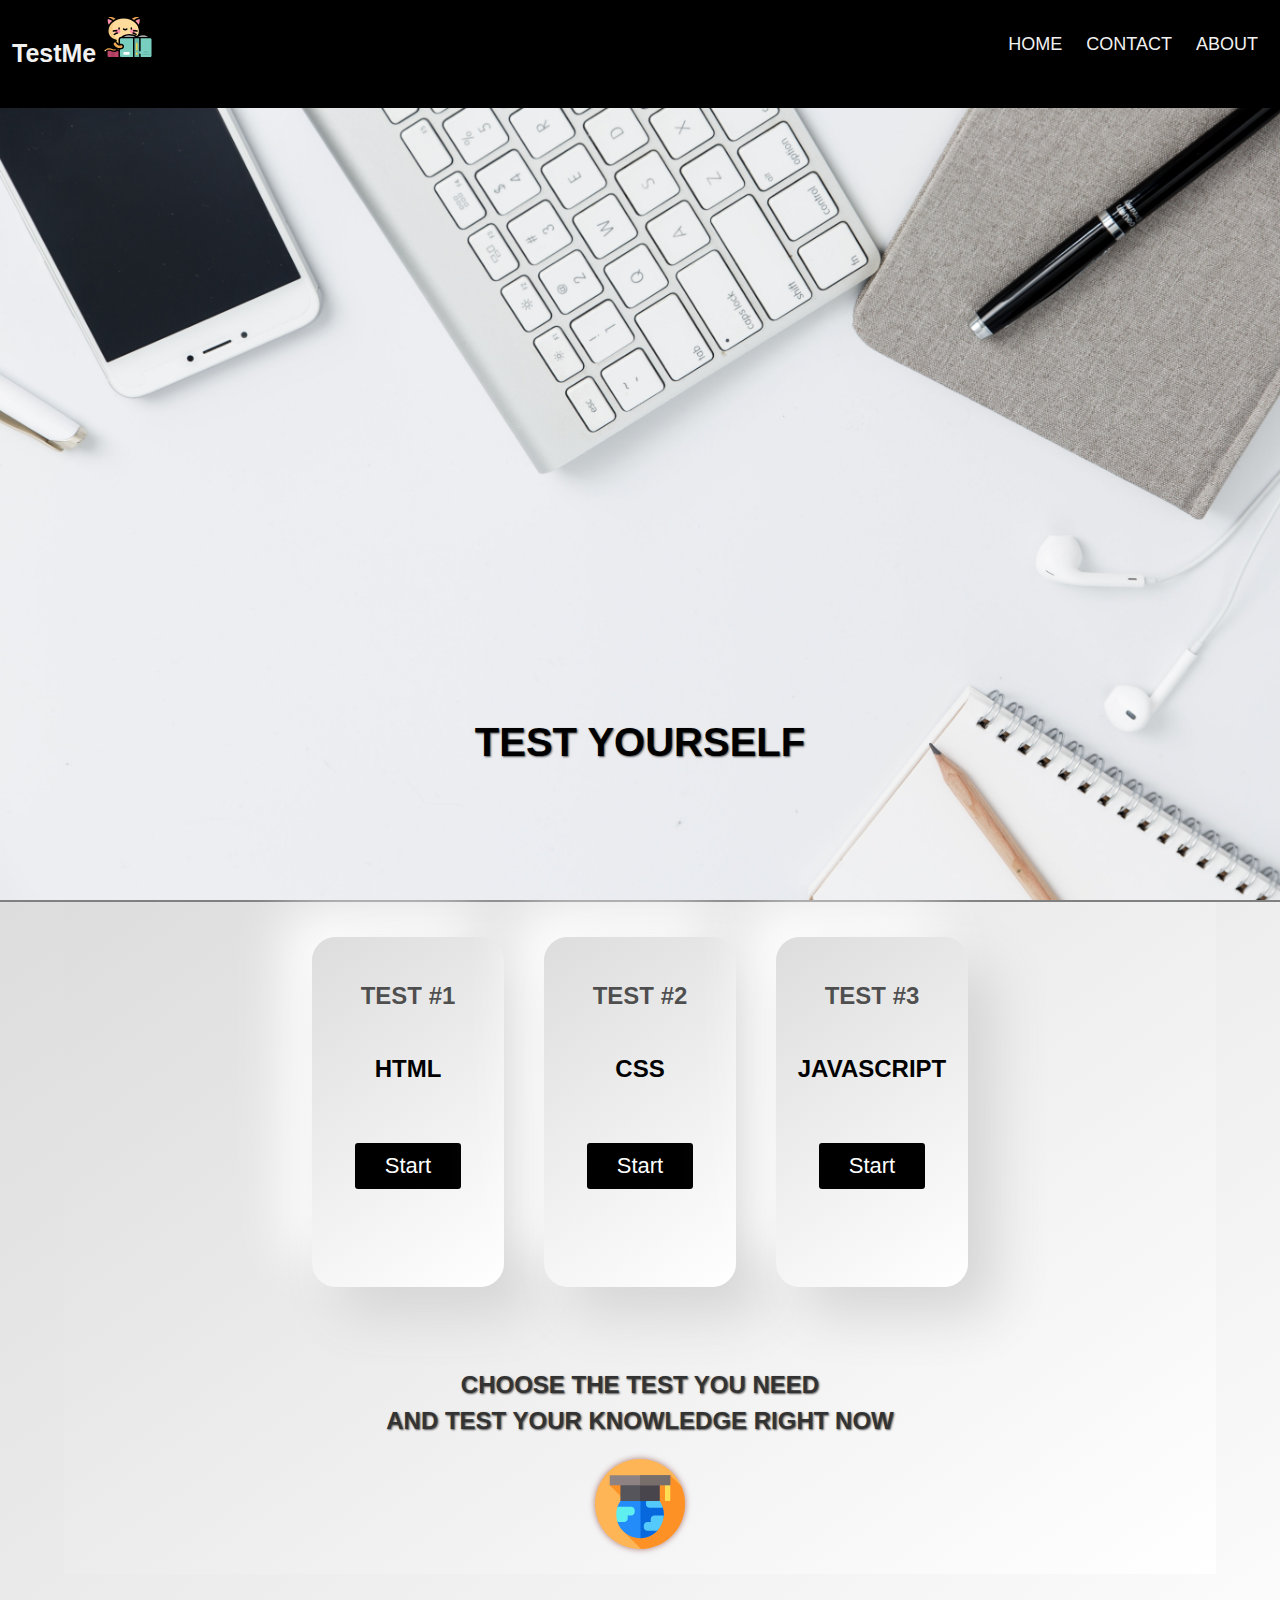
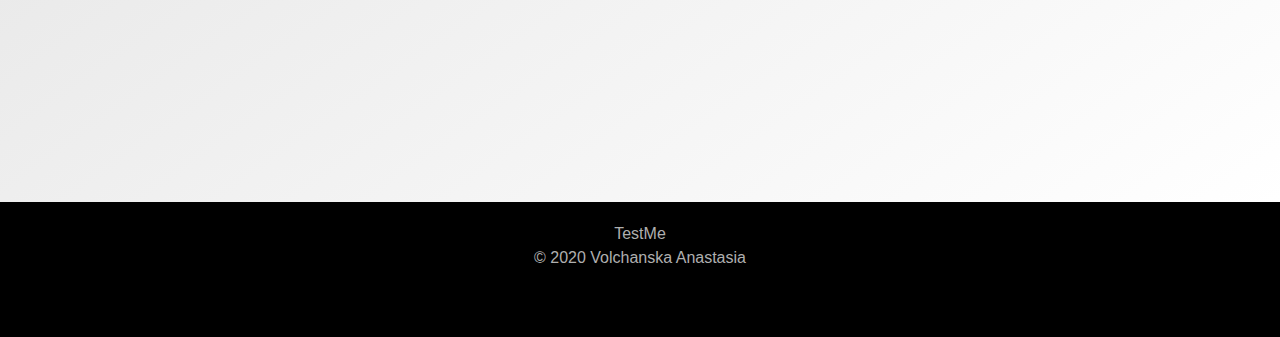
==== index.html @ 163ff126 "initial commit" ====
<!DOCTYPE html>
<html lang="en">
<head>
    <meta charset="UTF-8">
    <title>TestMe</title>
    <link rel="stylesheet" href="css/index.css">
    <script src="js/jquery-3.5.1.min.js"></script>
    <script src="js/index_page.js"></script>
</head>

<body>
<header>

        <a href="#default" class="logo">TestMe
        <img src="img/cat.svg"></a>
        <div class="header-right">
            <a  href="index.html">Home</a>
            <a href="#contact">Contact</a>
            <a href="#about">About</a>
        </div>

</header>
<div class="banner">
    <img src="img/banner.jpg" class="banner__img">
    <a class="banner__text" href="#section_test__link">Test Yourself</a>
</div>

<hr>
<!--<div class="quiz-container">
    <div id="quiz"></div>
</div>
<button id="previous">Previous Question</button>
<button id="next">Next Question</button>
<button id="submit">Submit Quiz</button>
<div id="results"></div>-->
<div class="section_test">
    <a class="section_test__link" name="section_test__link"></a>
    <div class="container">


<div class="section_test__area">

<div class="section_test__area_blocks">
    <div class="section_test__first section_test__area_block">

        <div class="section_test__area_block_title">
           <div> Test #1</div>
           <div><a href="tests/test-1.html">HTML</a></div>
            <button>Start</button>
        </div>
    </div>
    <div class="section_test__second section_test__area_block">
        <div class="section_test__area_block_title">
            <div> Test #2</div>
            <div><a>CSS</a></div>
            <button>Start</button>
        </div>

    </div>
    <div class="section_test__third section_test__area_block">
        <div class="section_test__area_block_title">
            <div> Test #3</div>
            <div><a>JavaScript</a></div>
            <button>Start</button>
        </div>
    </div>
</div>

<div class="section_test__area_text">
    <span>Choose the test you need <br>and test your knowledge right now</span>
</div>
<div class="section_test__area_icon">
    <img src="img/knowledge.svg" >
</div>
</div>

    </div>
</div>
<!--<button onclick="window.print()">Print this page</button>-->
<footer>
<div class="footer__section">
<span>TestMe</span>
<span>© 2020 Volchanska Anastasia </span>
</div>

</footer>
</body>
<script src="js/index.js"></script>
</html>
---- css/index.css ----
@font-face {
    font-family: 'Titillium Web', sans-serif;
    src: url("../fonts/TitilliumWeb-Regular.ttf"); /* Путь к файлу со шрифтом */
}

*{
    box-sizing: border-box;
    margin: 0 auto;
}

body{
    font-size: 20px;
    color: #333;
    font-weight: 300;
    text-align: center;
    font-family: 'Titillium Web', sans-serif;
}
a {
    text-decoration: none; /* Отменяем подчеркивание у ссылки */
    color: black;
}
.container {
    width: 90%;
    max-width: 1180px;
    background-color: white;
    margin: 0 auto;
    height: auto;
}

.question{
    font-size: 30px;
    margin-bottom: 10px;
}
.answers {
    margin-bottom: 20px;
    text-align: left;
    display: inline-block;
}
.answers label{
    display: block;
    margin-bottom: 10px;
}

button:hover{
    background-color: #444444;
}

.slide{
    position: absolute;
    left: 0px;
    top: 0px;
    width: 100%;
    z-index: 1;
    opacity: 0;
    transition: opacity 0.5s;
}
.active-slide{
    opacity: 1;
    z-index: 2;
}
.quiz-container{
    position: relative;
    height: 200px;
    margin-top: 40px;
}

header {
    overflow: hidden;
    background-color: black;
    height: 12vh;

    font-family: 'Titillium Web', sans-serif;

}

header a {
    float: left;
    color: #f1f1f1;
    text-align: center;
    padding: 12px;
    text-decoration: none;
    font-size: 18px;
    line-height: 25px;
    border-radius: 4px;

}
header img{
    width: 50px;
    height:auto;
}
header a.logo {
    font-size: 25px;
    font-weight: bold;

}

header span:hover {
    background-color: #f8f6f0;
    color: black;
}

header a.active {

    background-color: #cccac5;
    color: white;
}

.header-right {
    padding: 20px 10px;
    float: right;
    text-transform: uppercase;
}

.banner{
    height: 88vh;
    overflow: hidden;
    position: relative;
    text-align: center;
    color: black;
}

.banner__img{
    width: 100%;
    height: auto;
}

.banner__text{
    position: absolute;
    top: 80%;
    left: 50%;
    transform: translate(-50%, -50%);
    text-transform: uppercase;
    font-size: 2.5rem;
    font-weight: bold;
    text-shadow: 1px 1px 2px rgba(0, 0, 0, 0.65);
}
.section_test__area_text{
    text-transform: uppercase;
    font-size: 1.5rem;
    font-weight: bold;
    line-height: 150%;
    text-shadow: 1px 1px 2px rgba(0, 0, 0, 0.65);
}
.section_test{
    background: linear-gradient(145deg, #dddddd, #ffffff);
    height: 100vh;
}

.section_test__area{
    background: linear-gradient(145deg, #dddddd, #ffffff);
    display: flex;
    flex-direction: column;
}
.section_test__area_blocks{
    display: flex;
    flex-direction: row;
    margin-top: 35px;
}
hr{
   height:2px;
    border-width:0;
    color:gray;
    background-color:gray;
}
.section_test__area_block{
    width: 15vw;
    height: 350px;
    border-radius: 24px;
    background: linear-gradient(145deg, #dddddd, #ffffff);
    box-shadow:  27px 27px 54px #d5d5d5,
    -27px -27px 54px #ffffff;
    margin: 0px 20px 80px 20px;
    display: flex;
    flex-direction: column;
}

.section_test__area_block:hover{
    -webkit-box-shadow: 0px 24px 41px 0px rgba(158,158,158,0.73);
    -moz-box-shadow: 0px 24px 41px 0px rgba(158,158,158,0.73);
    box-shadow: 0px 24px 41px 0px rgba(158,158,158,0.73);
}
.section_test__area_icon img{
    width: 90px;
    height: 90px;
    margin: 20px;
    filter: drop-shadow(0 0 3px rgba(100,0,0,0.5));
}
.section_test__area_block_title div{
    margin-top: 45px;
    text-transform: uppercase;
    font-size: 1.5rem;
    font-weight: bold;
    color: rgba(28, 28, 28, 0.76);
}
.section_test__area_block_title button{
    font-size: 22px;
    color: white;
    background-color: black;
    border: 0px;

    border-radius: 3px;
    padding: 10px 30px 10px 30px;
    cursor: pointer;
    margin-top:60px;
}
footer{
    height: 15vh;
    background-color: black;
}
footer .footer__section{
    width: 70vw;
    margin: 0 auto;
    display: flex;
    flex-direction: column;
    text-align: center;
    padding: 20px;
    color: #afafaf;
    font-family: 'Titillium Web', sans-serif;
    font-size: 1rem;
    line-height: 1.5rem;

}
@media screen and (max-width: 500px) {
    .header a {
        float: none;
        display: block;
        text-align: left;
    }
    .header-right {
        float: none;
    }
}
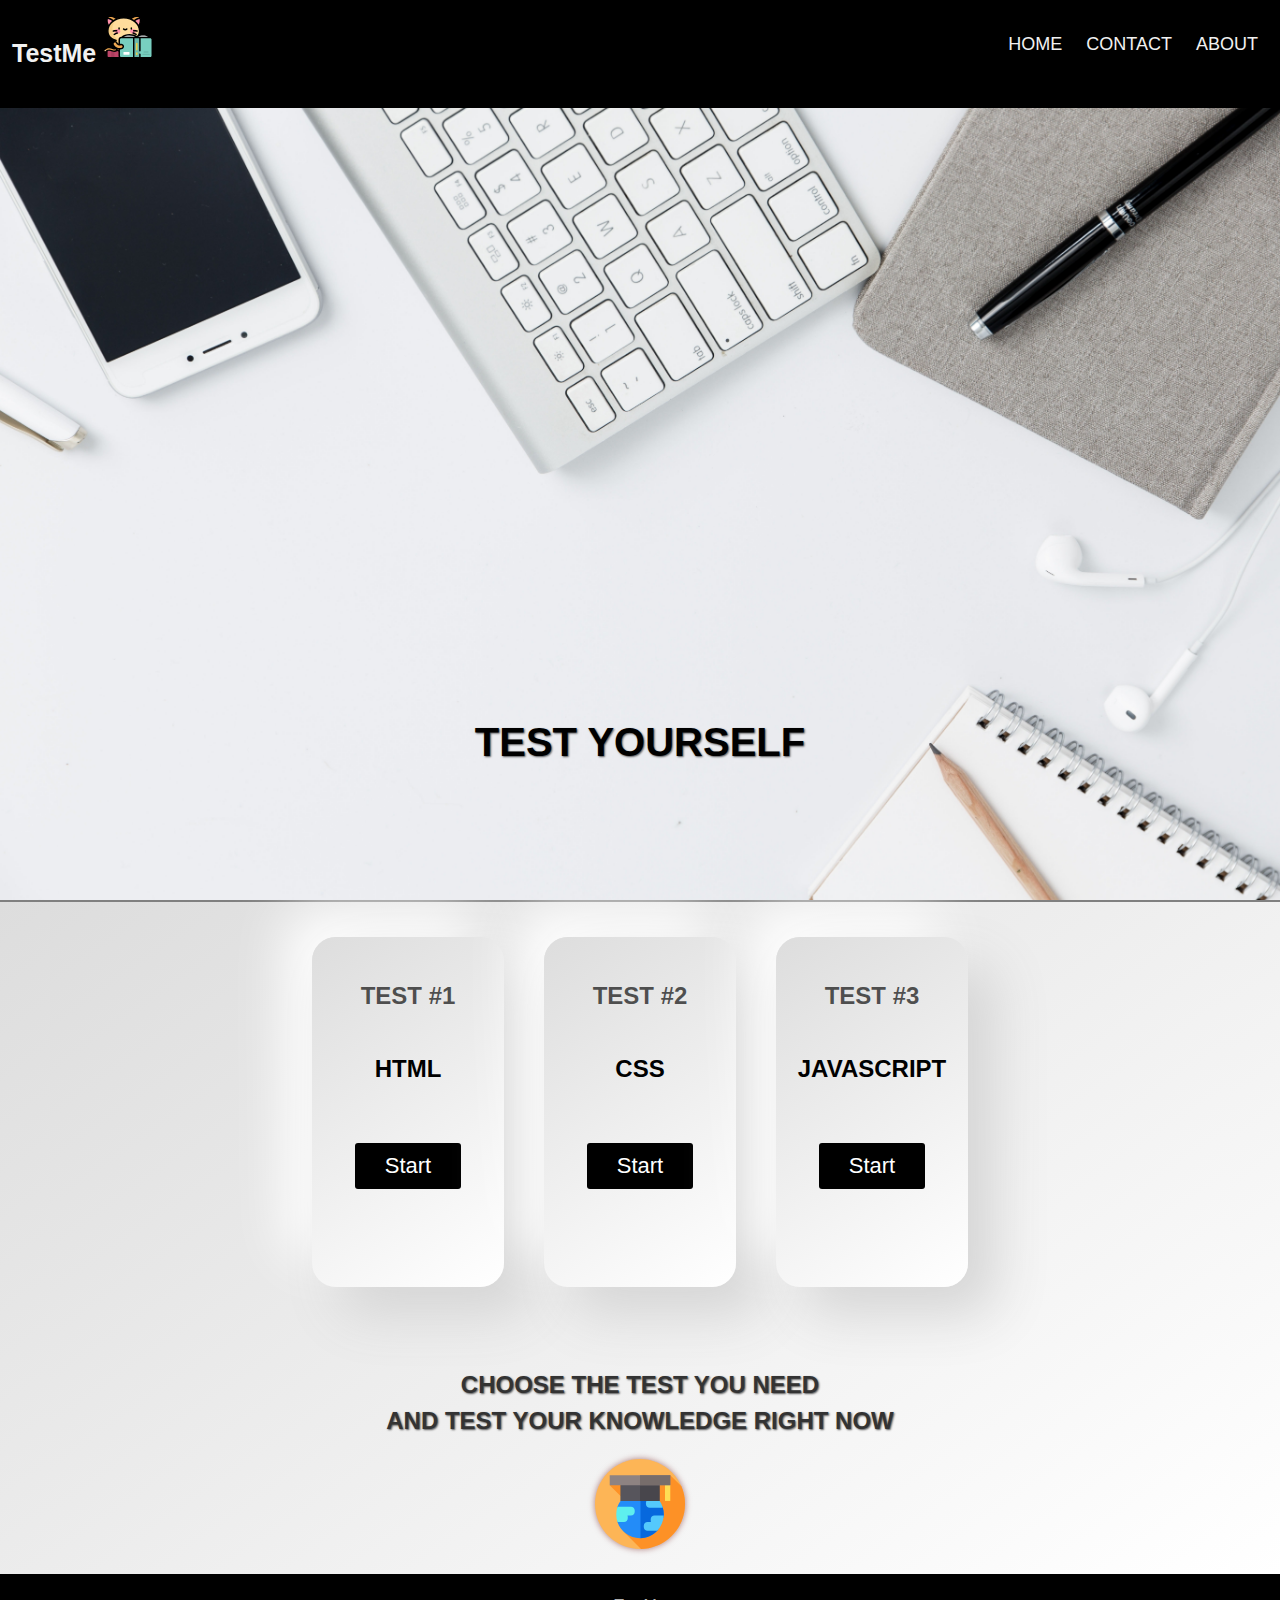
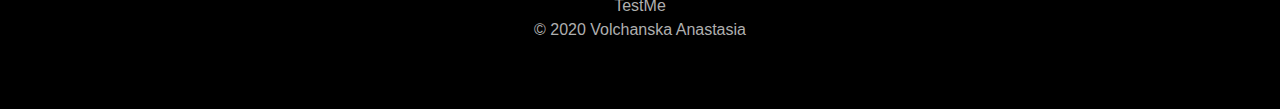
==== commit 0c6aa128: "test pages" ====
--- a/index.html
+++ b/index.html
@@ -11,12 +11,12 @@
 <body>
 <header>
 
-        <a href="#default" class="logo">TestMe
+        <a href="index.html" class="logo">TestMe
         <img src="img/cat.svg"></a>
         <div class="header-right">
             <a  href="index.html">Home</a>
-            <a href="#contact">Contact</a>
-            <a href="#about">About</a>
+            <a href="index.html">Contact</a>
+            <a href="index.html">About</a>
         </div>
 
 </header>
@@ -45,23 +45,23 @@
 
         <div class="section_test__area_block_title">
            <div> Test #1</div>
-           <div><a href="tests/test-1.html">HTML</a></div>
-            <button>Start</button>
+           <div><a href="test-1.html">HTML</a></div>
+            <a  href="test-1.html"><button >Start</button></a>
         </div>
     </div>
     <div class="section_test__second section_test__area_block">
         <div class="section_test__area_block_title">
             <div> Test #2</div>
-            <div><a>CSS</a></div>
-            <button>Start</button>
+            <div><a href="test-2.html">CSS</a></div>
+            <a  href="test-2.html"><button >Start</button></a>
         </div>
 
     </div>
     <div class="section_test__third section_test__area_block">
         <div class="section_test__area_block_title">
             <div> Test #3</div>
-            <div><a>JavaScript</a></div>
-            <button>Start</button>
+            <div><a href="test-3.html">JavaScript</a></div>
+            <a  href="test-3.html"><button >Start</button></a>
         </div>
     </div>
 </div>
@@ -76,7 +76,7 @@
 
     </div>
 </div>
-<!--<button onclick="window.print()">Print this page</button>-->
+
 <footer>
 <div class="footer__section">
 <span>TestMe</span>
--- a/css/index.css
+++ b/css/index.css
@@ -5,7 +5,8 @@
 
 *{
     box-sizing: border-box;
-    margin: 0 auto;
+  margin: 0px;
+    padding: 0px;
 }
 
 body{
@@ -20,49 +21,19 @@
     color: black;
 }
 .container {
-    width: 90%;
+
     max-width: 1180px;
     background-color: white;
     margin: 0 auto;
     height: auto;
 }
 
-.question{
-    font-size: 30px;
-    margin-bottom: 10px;
-}
-.answers {
-    margin-bottom: 20px;
-    text-align: left;
-    display: inline-block;
-}
-.answers label{
-    display: block;
-    margin-bottom: 10px;
-}
 
 button:hover{
     background-color: #444444;
 }
 
-.slide{
-    position: absolute;
-    left: 0px;
-    top: 0px;
-    width: 100%;
-    z-index: 1;
-    opacity: 0;
-    transition: opacity 0.5s;
-}
-.active-slide{
-    opacity: 1;
-    z-index: 2;
-}
-.quiz-container{
-    position: relative;
-    height: 200px;
-    margin-top: 40px;
-}
+
 
 header {
     overflow: hidden;
@@ -143,7 +114,6 @@
 }
 .section_test{
     background: linear-gradient(145deg, #dddddd, #ffffff);
-    height: 100vh;
 }
 
 .section_test__area{
@@ -154,6 +124,7 @@
 .section_test__area_blocks{
     display: flex;
     flex-direction: row;
+    justify-content: center;
     margin-top: 35px;
 }
 hr{
@@ -220,6 +191,7 @@
     line-height: 1.5rem;
 
 }
+#quiz-result{}
 @media screen and (max-width: 500px) {
     .header a {
         float: none;
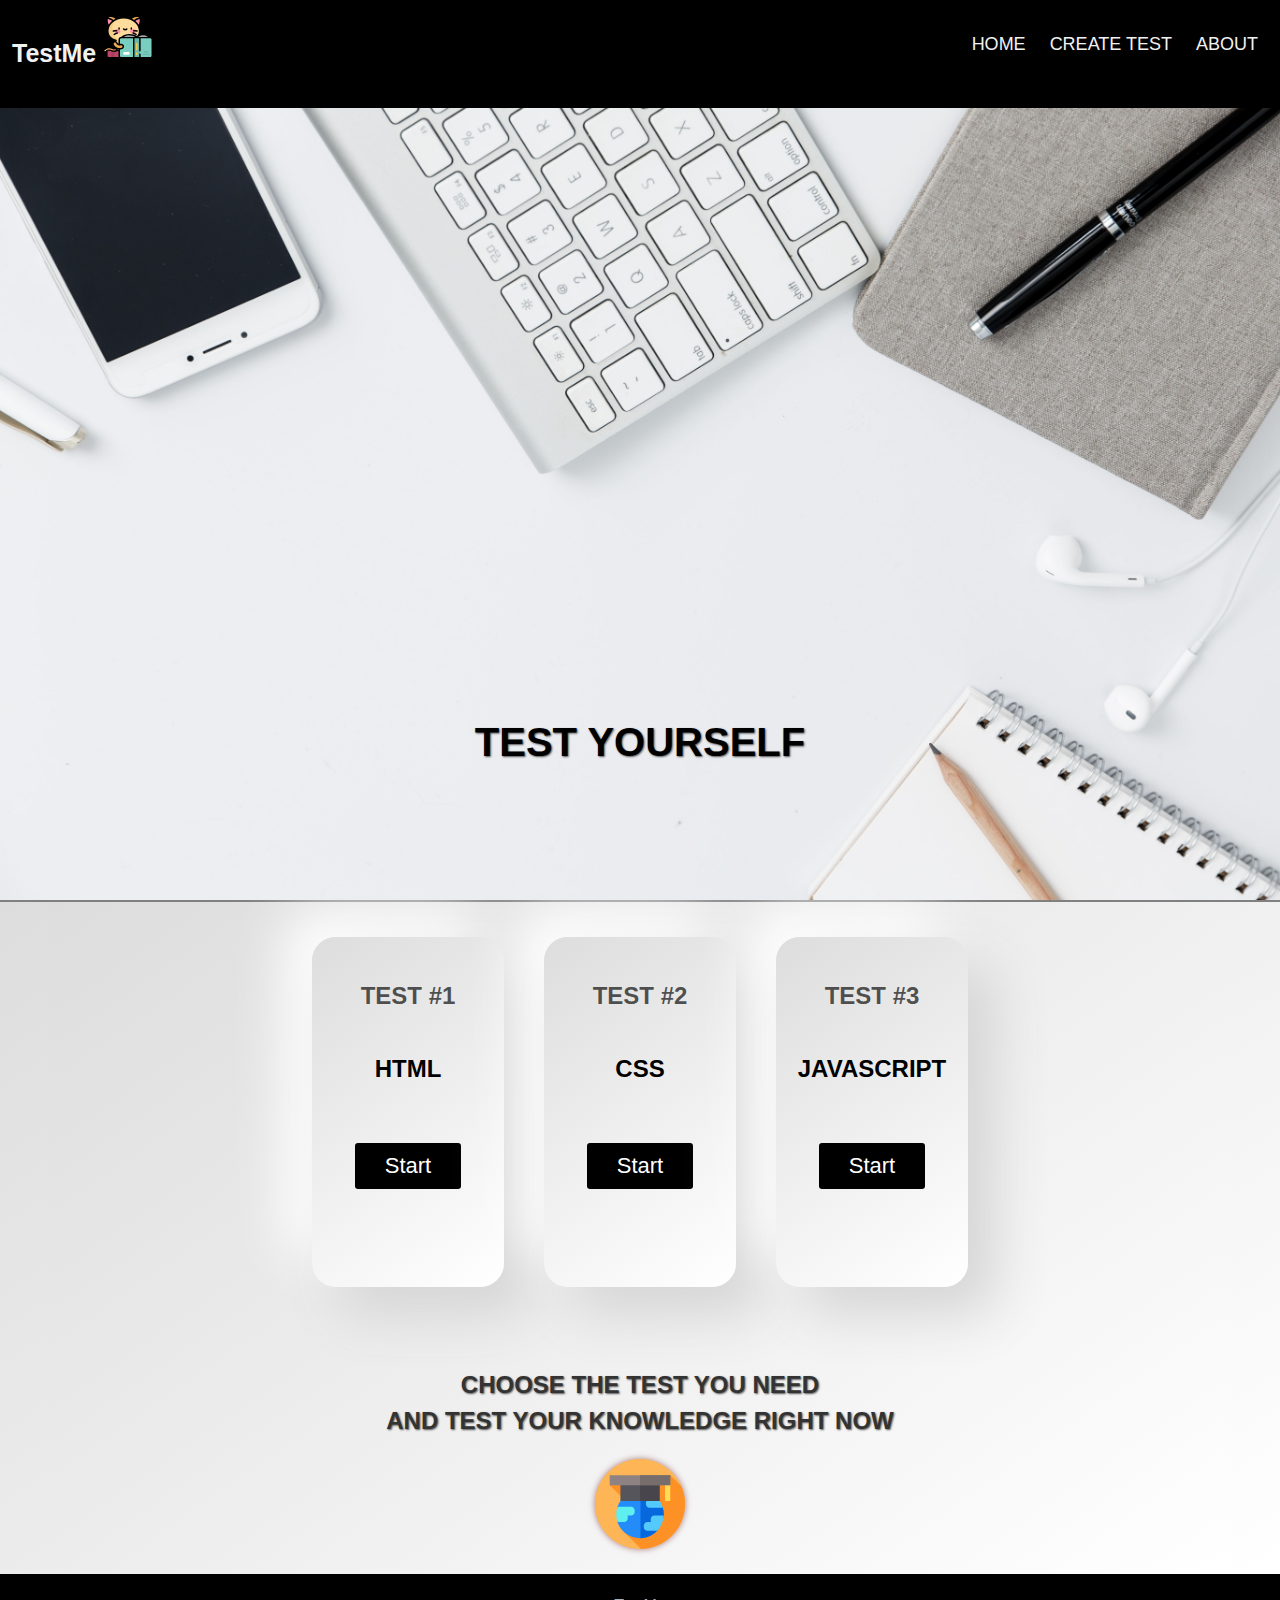
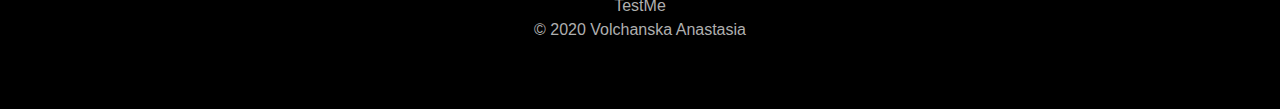
==== commit feb9bcb5: "test creation" ====
--- a/index.html
+++ b/index.html
@@ -15,7 +15,7 @@
         <img src="img/cat.svg"></a>
         <div class="header-right">
             <a  href="index.html">Home</a>
-            <a href="index.html">Contact</a>
+            <a href="test-creation.html">Create Test</a>
             <a href="index.html">About</a>
         </div>
 
--- a/css/index.css
+++ b/css/index.css
@@ -23,9 +23,10 @@
 .container {
 
     max-width: 1180px;
-    background-color: white;
+
     margin: 0 auto;
     height: auto;
+
 }
 
 
